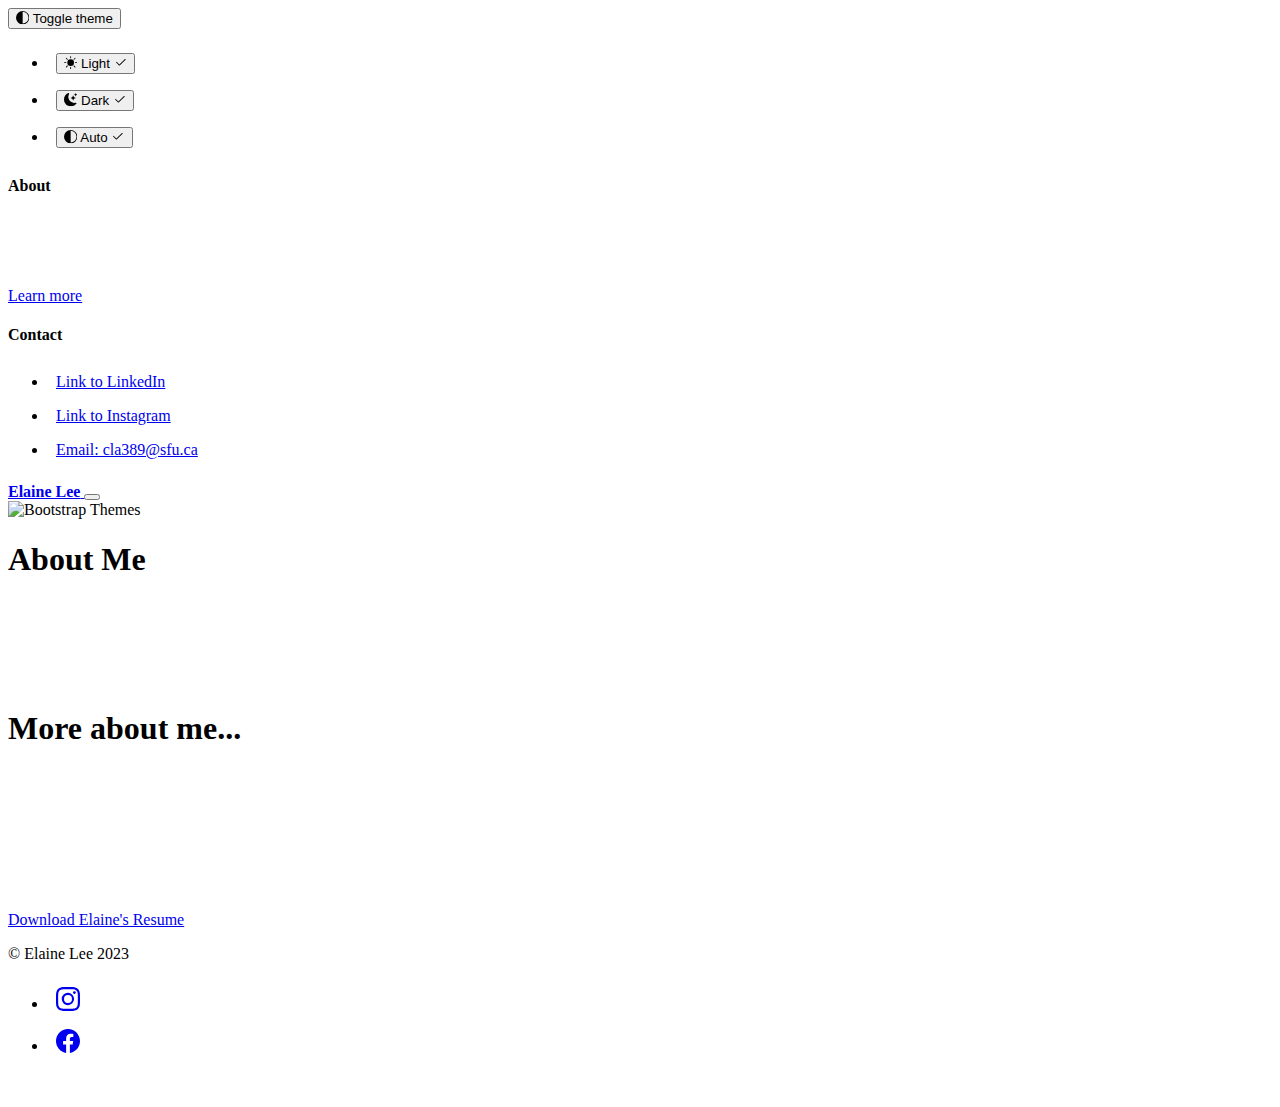
==== about.html @ 1e817f98 "Updated portfoilio" ====
<!doctype html>
<html lang="en">
  <head>
    <meta charset="utf-8">
    <meta name="viewport" content="width=device-width, initial-scale=1">
    <title>P03 Portfolio</title>
    <link href="https://cdn.jsdelivr.net/npm/bootstrap@5.3.0-alpha3/dist/css/bootstrap.min.css" rel="stylesheet" integrity="sha384-KK94CHFLLe+nY2dmCWGMq91rCGa5gtU4mk92HdvYe+M/SXH301p5ILy+dN9+nJOZ" crossorigin="anonymous">
  </head>
  <body>
    <script src="https://cdn.jsdelivr.net/npm/bootstrap@5.3.0-alpha3/dist/js/bootstrap.bundle.min.js" integrity="sha384-ENjdO4Dr2bkBIFxQpeoTz1HIcje39Wm4jDKdf19U8gI4ddQ3GYNS7NTKfAdVQSZe" crossorigin="anonymous"></script>

    <link href="../assets/dist/css/bootstrap.min.css" rel="stylesheet">
    <link rel="stylesheet" href="css/main.css">

    <style>
      .bd-placeholder-img {
        font-size: 1.125rem;
        text-anchor: middle;
        -webkit-user-select: none;
        -moz-user-select: none;
        user-select: none;
      }

      @media (min-width: 768px) {
        .bd-placeholder-img-lg {
          font-size: 3.5rem;
        }
      }

      .b-example-divider {
        width: 100%;
        height: 3rem;
        background-color: rgba(0, 0, 0, .1);
        border: solid rgba(0, 0, 0, .15);
        border-width: 1px 0;
        box-shadow: inset 0 .5em 1.5em rgba(0, 0, 0, .1), inset 0 .125em .5em rgba(0, 0, 0, .15);
      }

      .b-example-vr {
        flex-shrink: 0;
        width: 1.5rem;
        height: 100vh;
      }

      .bi {
        vertical-align: -.125em;
        fill: currentColor;
      }

      .nav-scroller {
        position: relative;
        z-index: 2;
        height: 2.75rem;
        overflow-y: hidden;
      }

      .nav-scroller .nav {
        display: flex;
        flex-wrap: nowrap;
        padding-bottom: 1rem;
        margin-top: -1px;
        overflow-x: auto;
        text-align: center;
        white-space: nowrap;
        -webkit-overflow-scrolling: touch;
      }

      .btn-bd-primary {
        --bd-violet-rgb: 112.520718, 44.062154, 249.437846;

        --bs-btn-font-weight: 600;
        --bs-btn-color: var(--bs-white);
        --bs-btn-bg: var(--bd-violet-bg);
        --bs-btn-border-color: var(--bd-violet-bg);
        --bs-btn-hover-color: var(--bs-white);
        --bs-btn-hover-bg: #6528e0;
        --bs-btn-hover-border-color: #6528e0;
        --bs-btn-focus-shadow-rgb: var(--bd-violet-rgb);
        --bs-btn-active-color: var(--bs-btn-hover-color);
        --bs-btn-active-bg: #5a23c8;
        --bs-btn-active-border-color: #5a23c8;
      }
      .bd-mode-toggle {
        z-index: 1500;
      }
    </style>



    <svg xmlns="http://www.w3.org/2000/svg" style="display: none;">
      <symbol id="check2" viewBox="0 0 16 16">
        <path d="M13.854 3.646a.5.5 0 0 1 0 .708l-7 7a.5.5 0 0 1-.708 0l-3.5-3.5a.5.5 0 1 1 .708-.708L6.5 10.293l6.646-6.647a.5.5 0 0 1 .708 0z"/>
      </symbol>
      <symbol id="circle-half" viewBox="0 0 16 16">
        <path d="M8 15A7 7 0 1 0 8 1v14zm0 1A8 8 0 1 1 8 0a8 8 0 0 1 0 16z"/>
      </symbol>
      <symbol id="moon-stars-fill" viewBox="0 0 16 16">
        <path d="M6 .278a.768.768 0 0 1 .08.858 7.208 7.208 0 0 0-.878 3.46c0 4.021 3.278 7.277 7.318 7.277.527 0 1.04-.055 1.533-.16a.787.787 0 0 1 .81.316.733.733 0 0 1-.031.893A8.349 8.349 0 0 1 8.344 16C3.734 16 0 12.286 0 7.71 0 4.266 2.114 1.312 5.124.06A.752.752 0 0 1 6 .278z"/>
        <path d="M10.794 3.148a.217.217 0 0 1 .412 0l.387 1.162c.173.518.579.924 1.097 1.097l1.162.387a.217.217 0 0 1 0 .412l-1.162.387a1.734 1.734 0 0 0-1.097 1.097l-.387 1.162a.217.217 0 0 1-.412 0l-.387-1.162A1.734 1.734 0 0 0 9.31 6.593l-1.162-.387a.217.217 0 0 1 0-.412l1.162-.387a1.734 1.734 0 0 0 1.097-1.097l.387-1.162zM13.863.099a.145.145 0 0 1 .274 0l.258.774c.115.346.386.617.732.732l.774.258a.145.145 0 0 1 0 .274l-.774.258a1.156 1.156 0 0 0-.732.732l-.258.774a.145.145 0 0 1-.274 0l-.258-.774a1.156 1.156 0 0 0-.732-.732l-.774-.258a.145.145 0 0 1 0-.274l.774-.258c.346-.115.617-.386.732-.732L13.863.1z"/>
      </symbol>
      <symbol id="sun-fill" viewBox="0 0 16 16">
        <path d="M8 12a4 4 0 1 0 0-8 4 4 0 0 0 0 8zM8 0a.5.5 0 0 1 .5.5v2a.5.5 0 0 1-1 0v-2A.5.5 0 0 1 8 0zm0 13a.5.5 0 0 1 .5.5v2a.5.5 0 0 1-1 0v-2A.5.5 0 0 1 8 13zm8-5a.5.5 0 0 1-.5.5h-2a.5.5 0 0 1 0-1h2a.5.5 0 0 1 .5.5zM3 8a.5.5 0 0 1-.5.5h-2a.5.5 0 0 1 0-1h2A.5.5 0 0 1 3 8zm10.657-5.657a.5.5 0 0 1 0 .707l-1.414 1.415a.5.5 0 1 1-.707-.708l1.414-1.414a.5.5 0 0 1 .707 0zm-9.193 9.193a.5.5 0 0 1 0 .707L3.05 13.657a.5.5 0 0 1-.707-.707l1.414-1.414a.5.5 0 0 1 .707 0zm9.193 2.121a.5.5 0 0 1-.707 0l-1.414-1.414a.5.5 0 0 1 .707-.707l1.414 1.414a.5.5 0 0 1 0 .707zM4.464 4.465a.5.5 0 0 1-.707 0L2.343 3.05a.5.5 0 1 1 .707-.707l1.414 1.414a.5.5 0 0 1 0 .708z"/>
      </symbol>
    </svg>

    <div class="dropdown position-fixed bottom-0 end-0 mb-3 me-3 bd-mode-toggle">
      <button class="btn btn-bd-primary py-2 dropdown-toggle d-flex align-items-center"
              id="bd-theme"
              type="button"
              aria-expanded="false"
              data-bs-toggle="dropdown"
              aria-label="Toggle theme (auto)">
        <svg class="bi my-1 theme-icon-active" width="1em" height="1em"><use href="#circle-half"></use></svg>
        <span class="visually-hidden" id="bd-theme-text">Toggle theme</span>
      </button>
      <ul class="dropdown-menu dropdown-menu-end shadow" aria-labelledby="bd-theme-text">
        <li>
          <button type="button" class="dropdown-item d-flex align-items-center" data-bs-theme-value="light" aria-pressed="false">
            <svg class="bi me-2 opacity-50 theme-icon" width="1em" height="1em"><use href="#sun-fill"></use></svg>
            Light
            <svg class="bi ms-auto d-none" width="1em" height="1em"><use href="#check2"></use></svg>
          </button>
        </li>
        <li>
          <button type="button" class="dropdown-item d-flex align-items-center" data-bs-theme-value="dark" aria-pressed="false">
            <svg class="bi me-2 opacity-50 theme-icon" width="1em" height="1em"><use href="#moon-stars-fill"></use></svg>
            Dark
            <svg class="bi ms-auto d-none" width="1em" height="1em"><use href="#check2"></use></svg>
          </button>
        </li>
        <li>
          <button type="button" class="dropdown-item d-flex align-items-center active" data-bs-theme-value="auto" aria-pressed="true">
            <svg class="bi me-2 opacity-50 theme-icon" width="1em" height="1em"><use href="#circle-half"></use></svg>
            Auto
            <svg class="bi ms-auto d-none" width="1em" height="1em"><use href="#check2"></use></svg>
          </button>
        </li>
      </ul>
    </div>

    
<header data-bs-theme="dark">
  <div class="collapse text-bg-dark" id="navbarHeader">
    <div class="container">
      <div class="row">
        <div class="col-sm-8 col-md-7 py-4">
          <h4>About</h4>
          <p class="text-body-secondary">Design and media art studies for four years and content and video/graphic design co-op experiences allowed
            me to maintain up-to-date knowledge of current trends and technology. Focusing on completing projects with
            innovative ideas, accuracy, and artistic skill and contributing to team success through hard work are main
            strengths as a designer. Meeting strict deadlines and leading teams to solve problems on unexpected
            incidents are also strong points.</p>
            <a href="about.html" class="btn btn-outline-secondary btn-lg px-4">Learn more</a>
        </div>
        
        <div class="col-sm-4 offset-md-1 py-4">
          <h4>Contact</h4>
          <ul class="listing">
            <li><a href="https://www.linkedin.com/in/elaine-lee-4b7743236" class="btn btn-outline-secondary btn-lg px-4">Link to LinkedIn</a></li>
            <li><a href="https://www.instagram.com/che_aine00/" class="btn btn-outline-secondary btn-lg px-4">Link to Instagram</a></li>
            <li><a href="#" class="text-body-secondary">Email: cla389@sfu.ca</a></li>
          </ul>
        </div>
      </div>
    </div>
  </div>
  
  <div class="navbar navbar-dark bg-dark shadow-sm">
    <div class="container">
      
      <a href="index.html" class="navbar-brand d-flex align-items-center">
        <strong>Elaine Lee</strong>
      </a>
      
      <button class="navbar-toggler" type="button" data-bs-toggle="collapse" data-bs-target="#navbarHeader" aria-controls="navbarHeader" aria-expanded="false" aria-label="Toggle navigation">
        <span class="navbar-toggler-icon"></span>
      </button>
    </div>
  </div>
</header>

<main>



  <div class="album py-5 bg-body-tertiary">
    <div class="container col-xxl-8 px-4 py-5">
      <div class="row flex-lg-row-reverse align-items-center g-5 py-5">
        <div class="col-10 col-sm-8 col-lg-6">
          <img src="https://carbon-media.accelerator.net/0000000mcZM/e4HODjYcXLYdkChVmBpeNI;1440x1920.jpeg?auto=webp" class="d-block mx-lg-auto img-fluid" alt="Bootstrap Themes" width="700" height="500" loading="lazy">
        </div>
        <div class="col-lg-6">
          <h1 class="display-5 fw-bold text-body-emphasis lh-1 mb-3">About Me</h1>
          <p class="lead">My goal is to become a media designer. My technical skills, knowledge, and experience in media design, UI/ UX Design, video, graphic design, and target-oriented concepts must lead me to create various suitable works such as infographics, presentations, videos, app and web page design, and social media posts. As a designer who is always willing to explore new design fields and concepts across multiple platforms, I am fluent in Adobe Creative Suite and Microsoft Office. My enthusiasm for creating media design, marketing, and business needs influenced my decision to concentrate on both Media Arts and Design at SFU and complete an 8-month Co-op as a video/content/ graphic designer. Creating instruction sheets, presentation templates, brand style guides, social media advertisements, and videos for Vorum by using a variety of computer-based techniques such as Figma and Adobe Creative Suite were my roles.
          </p>
        </div>
      </div>
    </div>
  </div>

  <div class="px-4 pt-5 my-5 text-center border-bottom">
    <h1 class="display-4 fw-bold text-body-emphasis">More about me...</h1>
    <div class="col-lg-6 mx-auto">
      <p class="lead mb-4">I am also very interested in User Interface and User Experience Design as well and this led me to take many academic courses that taught UX/UI and User Research. Developing a mobile application called CareMe which is a healthcare app which strives to easily connect diabetics and seniors with medical professionals was challenging and exciting. It specialized in featuring services for diabetes and the goal was to help people take care of their health by providing optimized services and features for diabetics. Observing and experiencing the process of building more logical, structural, and practical mobile applications through user research and user testing and watching how well it developed lead me to have more enthusiasm for the UX/UI Design field.

        My strength is that I am a media designer who has a background that demonstrates that I am a skilled designer in other design fields. I am a skilled designer who has done different types of projects for over five years, and I always bring an enthusiastic and hard-working attitude to satisfy my employers, teammates, and myself. I am confident that my academic history, media art and design concentration major, and aptitude for creativity and innovative ideas will be an invaluable addition to any existing teams. 
        </p>
        <p>    
          <a href="img/resume.pdf"  class="btn btn-outline-secondary btn-lg px-4">Download Elaine's Resume</button>
             <i class="fa fa-download"></i>
          </a>
      </p>


      </div>
    </div>
  </div>
</main>



<svg xmlns="http://www.w3.org/2000/svg" style="display: none;">
  <symbol id="bootstrap" viewBox="0 0 118 94">
    <title>Bootstrap</title>
    <path fill-rule="evenodd" clip-rule="evenodd" d="M24.509 0c-6.733 0-11.715 5.893-11.492 12.284.214 6.14-.064 14.092-2.066 20.577C8.943 39.365 5.547 43.485 0 44.014v5.972c5.547.529 8.943 4.649 10.951 11.153 2.002 6.485 2.28 14.437 2.066 20.577C12.794 88.106 17.776 94 24.51 94H93.5c6.733 0 11.714-5.893 11.491-12.284-.214-6.14.064-14.092 2.066-20.577 2.009-6.504 5.396-10.624 10.943-11.153v-5.972c-5.547-.529-8.934-4.649-10.943-11.153-2.002-6.484-2.28-14.437-2.066-20.577C105.214 5.894 100.233 0 93.5 0H24.508zM80 57.863C80 66.663 73.436 72 62.543 72H44a2 2 0 01-2-2V24a2 2 0 012-2h18.437c9.083 0 15.044 4.92 15.044 12.474 0 5.302-4.01 10.049-9.119 10.88v.277C75.317 46.394 80 51.21 80 57.863zM60.521 28.34H49.948v14.934h8.905c6.884 0 10.68-2.772 10.68-7.727 0-4.643-3.264-7.207-9.012-7.207zM49.948 49.2v16.458H60.91c7.167 0 10.964-2.876 10.964-8.281 0-5.406-3.903-8.178-11.425-8.178H49.948z"></path>
  </symbol>
  <symbol id="facebook" viewBox="0 0 16 16">
    <path d="M16 8.049c0-4.446-3.582-8.05-8-8.05C3.58 0-.002 3.603-.002 8.05c0 4.017 2.926 7.347 6.75 7.951v-5.625h-2.03V8.05H6.75V6.275c0-2.017 1.195-3.131 3.022-3.131.876 0 1.791.157 1.791.157v1.98h-1.009c-.993 0-1.303.621-1.303 1.258v1.51h2.218l-.354 2.326H9.25V16c3.824-.604 6.75-3.934 6.75-7.951z"/>
  </symbol>
  <symbol id="instagram" viewBox="0 0 16 16">
      <path d="M8 0C5.829 0 5.556.01 4.703.048 3.85.088 3.269.222 2.76.42a3.917 3.917 0 0 0-1.417.923A3.927 3.927 0 0 0 .42 2.76C.222 3.268.087 3.85.048 4.7.01 5.555 0 5.827 0 8.001c0 2.172.01 2.444.048 3.297.04.852.174 1.433.372 1.942.205.526.478.972.923 1.417.444.445.89.719 1.416.923.51.198 1.09.333 1.942.372C5.555 15.99 5.827 16 8 16s2.444-.01 3.298-.048c.851-.04 1.434-.174 1.943-.372a3.916 3.916 0 0 0 1.416-.923c.445-.445.718-.891.923-1.417.197-.509.332-1.09.372-1.942C15.99 10.445 16 10.173 16 8s-.01-2.445-.048-3.299c-.04-.851-.175-1.433-.372-1.941a3.926 3.926 0 0 0-.923-1.417A3.911 3.911 0 0 0 13.24.42c-.51-.198-1.092-.333-1.943-.372C10.443.01 10.172 0 7.998 0h.003zm-.717 1.442h.718c2.136 0 2.389.007 3.232.046.78.035 1.204.166 1.486.275.373.145.64.319.92.599.28.28.453.546.598.92.11.281.24.705.275 1.485.039.843.047 1.096.047 3.231s-.008 2.389-.047 3.232c-.035.78-.166 1.203-.275 1.485a2.47 2.47 0 0 1-.599.919c-.28.28-.546.453-.92.598-.28.11-.704.24-1.485.276-.843.038-1.096.047-3.232.047s-2.39-.009-3.233-.047c-.78-.036-1.203-.166-1.485-.276a2.478 2.478 0 0 1-.92-.598 2.48 2.48 0 0 1-.6-.92c-.109-.281-.24-.705-.275-1.485-.038-.843-.046-1.096-.046-3.233 0-2.136.008-2.388.046-3.231.036-.78.166-1.204.276-1.486.145-.373.319-.64.599-.92.28-.28.546-.453.92-.598.282-.11.705-.24 1.485-.276.738-.034 1.024-.044 2.515-.045v.002zm4.988 1.328a.96.96 0 1 0 0 1.92.96.96 0 0 0 0-1.92zm-4.27 1.122a4.109 4.109 0 1 0 0 8.217 4.109 4.109 0 0 0 0-8.217zm0 1.441a2.667 2.667 0 1 1 0 5.334 2.667 2.667 0 0 1 0-5.334z"/>
  </symbol>
  <symbol id="twitter" viewBox="0 0 16 16">
    <path d="M5.026 15c6.038 0 9.341-5.003 9.341-9.334 0-.14 0-.282-.006-.422A6.685 6.685 0 0 0 16 3.542a6.658 6.658 0 0 1-1.889.518 3.301 3.301 0 0 0 1.447-1.817 6.533 6.533 0 0 1-2.087.793A3.286 3.286 0 0 0 7.875 6.03a9.325 9.325 0 0 1-6.767-3.429 3.289 3.289 0 0 0 1.018 4.382A3.323 3.323 0 0 1 .64 6.575v.045a3.288 3.288 0 0 0 2.632 3.218 3.203 3.203 0 0 1-.865.115 3.23 3.23 0 0 1-.614-.057 3.283 3.283 0 0 0 3.067 2.277A6.588 6.588 0 0 1 .78 13.58a6.32 6.32 0 0 1-.78-.045A9.344 9.344 0 0 0 5.026 15z"/>
  </symbol>
</svg>



<div class="container">
  <footer class="d-flex flex-wrap justify-content-between align-items-center py-3 my-4 border-top">
    <div class="col-md-4 d-flex align-items-center">
      <a href="/" class="mb-3 me-2 mb-md-0 text-body-secondary text-decoration-none lh-1">
 
      </a>
      <span class="mb-3 mb-md-0 text-body-secondary">&copy; Elaine Lee 2023</span>
    </div>

    <ul class="nav col-md-4 justify-content-end list-unstyled d-flex">
      <li class="ms-3"><a class="text-body-secondary" href="https://www.instagram.com/che_aine00/"><svg class="bi" width="24" height="24"><use xlink:href="#instagram"/></svg></a></li>
      <li class="ms-3"><a class="text-body-secondary" href="https://www.facebook.com/people/Elaine-Lee/pfbid02m5JdmJsg9DFkbzcLmnB5pNFme39WpCf6ktRUJrFthtfRy3D9uSTbAbMgf65Tycgtl/"><svg class="bi" width="24" height="24"><use xlink:href="#facebook"/></svg></a></li>
    </ul>
  </footer>
</div>




    <script src="../assets/dist/js/bootstrap.bundle.min.js"></script>

      
  </body>
</html>
---- css/main.css ----
body {
  padding-bottom: 20px;
}
p{
  color:white;
}
h2{
  color:white;
}
h3{
  text-align: center;
}

li{
  padding: 0.5rem;
}
.bd-placeholder-img {
  font-size: 1.125rem;
  text-anchor: middle;
  -webkit-user-select: none;
  -moz-user-select: none;
  user-select: none;
}

@media (min-width: 768px) {
  .bd-placeholder-img-lg {
    font-size: 3.5rem;
  }
}

.b-example-divider {
  width: 100%;
  height: 3rem;
  background-color: #52b0a0;
  border: solid #52b0a0;
  border-width: 1px 0;
  box-shadow: inset 0 .5em 1.5em rgba(0, 0, 0, .1), inset 0 .125em .5em rgba(0, 0, 0, .15);
}

.b-example-vr {
  flex-shrink: 0;
  width: 1.5rem;
  height: 100vh;
}

.bi {
  vertical-align: -.125em;
  fill: currentColor;
}

.nav-scroller {
  position: relative;
  z-index: 2;
  height: 2.75rem;
  overflow-y: hidden;
}

.nav-scroller .nav {
  display: flex;
  flex-wrap: nowrap;
  padding-bottom: 1rem;
  margin-top: -1px;
  overflow-x: auto;
  text-align: center;
  white-space: nowrap;
  -webkit-overflow-scrolling: touch;
}

.btn-bd-primary {
  --bd-violet-bg: #52b0a0;
  --bd-violet-rgb: 112.520718, 44.062154, 249.437846;

  --bs-btn-font-weight: 600;
  --bs-btn-color: var(--bs-white);
  --bs-btn-bg: var(--bd-violet-bg);
  --bs-btn-border-color: var(--bd-violet-bg);
  --bs-btn-hover-color: var(--bs-white);
  --bs-btn-hover-bg:#52b0a0;
  --bs-btn-hover-border-color: #52b0a0;
  --bs-btn-focus-shadow-rgb: var(--bd-violet-rgb);
  --bs-btn-active-color: var(--bs-btn-hover-color);
  --bs-btn-active-bg: #52b0a0;
  --bs-btn-active-border-color: #52b0a0;
}
.bd-mode-toggle {
  z-index: 1500;
}

.maincolour{
  background-color: #52b0a0;
}
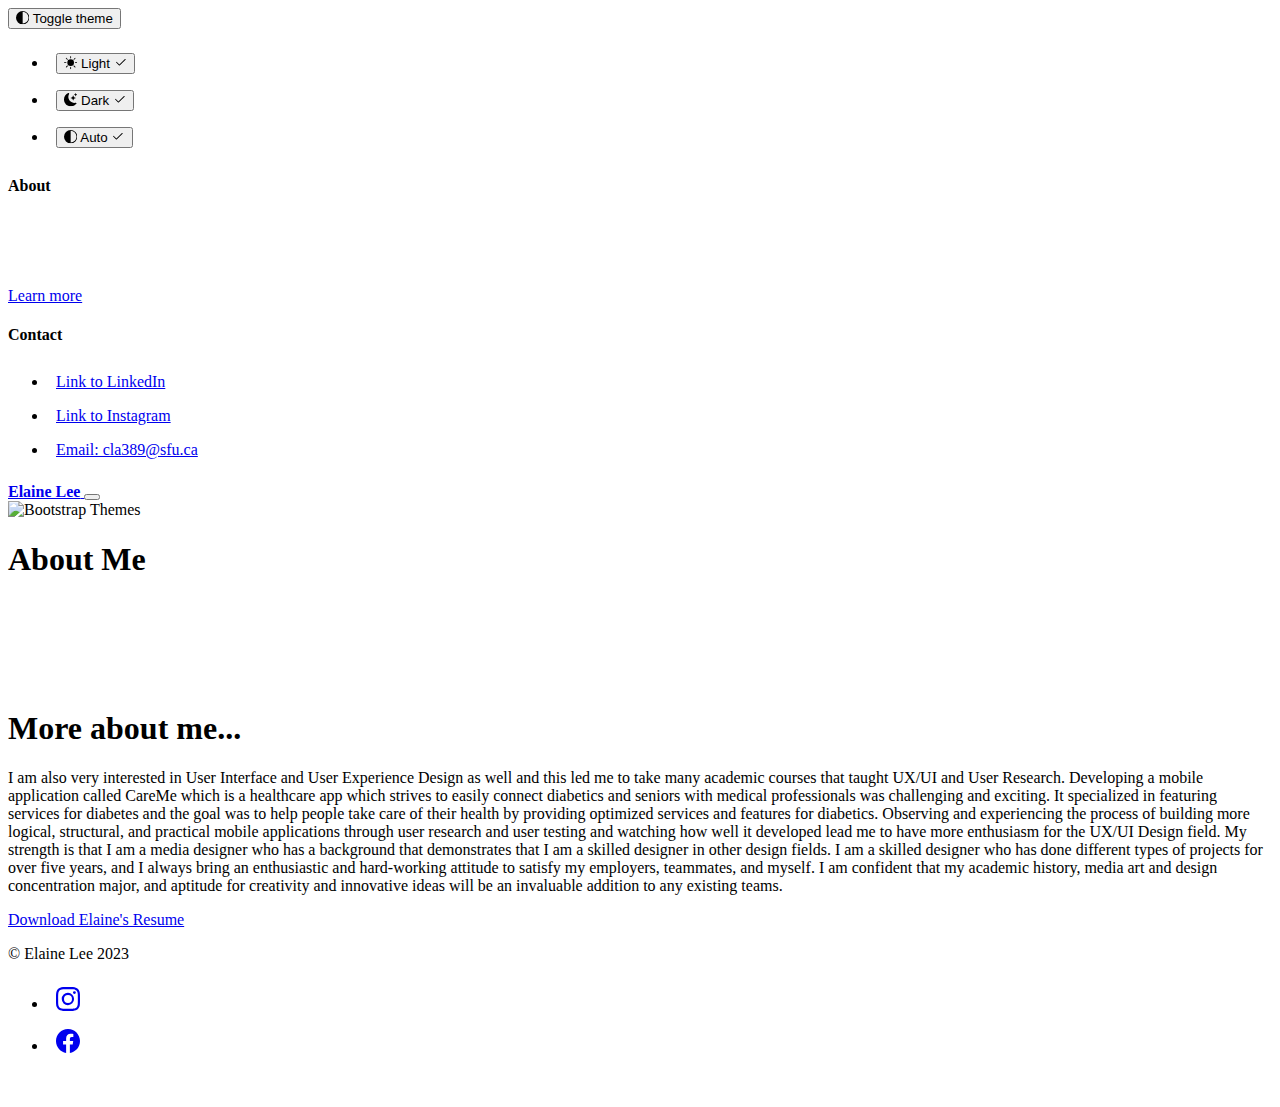
==== commit 73d5c950: "color changed" ====
--- a/about.html
+++ b/about.html
@@ -191,7 +191,7 @@
         </div>
         <div class="col-lg-6">
           <h1 class="display-5 fw-bold text-body-emphasis lh-1 mb-3">About Me</h1>
-          <p class="lead">My goal is to become a media designer. My technical skills, knowledge, and experience in media design, UI/ UX Design, video, graphic design, and target-oriented concepts must lead me to create various suitable works such as infographics, presentations, videos, app and web page design, and social media posts. As a designer who is always willing to explore new design fields and concepts across multiple platforms, I am fluent in Adobe Creative Suite and Microsoft Office. My enthusiasm for creating media design, marketing, and business needs influenced my decision to concentrate on both Media Arts and Design at SFU and complete an 8-month Co-op as a video/content/ graphic designer. Creating instruction sheets, presentation templates, brand style guides, social media advertisements, and videos for Vorum by using a variety of computer-based techniques such as Figma and Adobe Creative Suite were my roles.
+          <p class="text-body-secondary">My goal is to become a media designer. My technical skills, knowledge, and experience in media design, UI/ UX Design, video, graphic design, and target-oriented concepts must lead me to create various suitable works such as infographics, presentations, videos, app and web page design, and social media posts. As a designer who is always willing to explore new design fields and concepts across multiple platforms, I am fluent in Adobe Creative Suite and Microsoft Office. My enthusiasm for creating media design, marketing, and business needs influenced my decision to concentrate on both Media Arts and Design at SFU and complete an 8-month Co-op as a video/content/ graphic designer. Creating instruction sheets, presentation templates, brand style guides, social media advertisements, and videos for Vorum by using a variety of computer-based techniques such as Figma and Adobe Creative Suite were my roles.
           </p>
         </div>
       </div>
@@ -201,7 +201,7 @@
   <div class="px-4 pt-5 my-5 text-center border-bottom">
     <h1 class="display-4 fw-bold text-body-emphasis">More about me...</h1>
     <div class="col-lg-6 mx-auto">
-      <p class="lead mb-4">I am also very interested in User Interface and User Experience Design as well and this led me to take many academic courses that taught UX/UI and User Research. Developing a mobile application called CareMe which is a healthcare app which strives to easily connect diabetics and seniors with medical professionals was challenging and exciting. It specialized in featuring services for diabetes and the goal was to help people take care of their health by providing optimized services and features for diabetics. Observing and experiencing the process of building more logical, structural, and practical mobile applications through user research and user testing and watching how well it developed lead me to have more enthusiasm for the UX/UI Design field.
+      <p class="text-body-secondary"></p>I am also very interested in User Interface and User Experience Design as well and this led me to take many academic courses that taught UX/UI and User Research. Developing a mobile application called CareMe which is a healthcare app which strives to easily connect diabetics and seniors with medical professionals was challenging and exciting. It specialized in featuring services for diabetes and the goal was to help people take care of their health by providing optimized services and features for diabetics. Observing and experiencing the process of building more logical, structural, and practical mobile applications through user research and user testing and watching how well it developed lead me to have more enthusiasm for the UX/UI Design field.
 
         My strength is that I am a media designer who has a background that demonstrates that I am a skilled designer in other design fields. I am a skilled designer who has done different types of projects for over five years, and I always bring an enthusiastic and hard-working attitude to satisfy my employers, teammates, and myself. I am confident that my academic history, media art and design concentration major, and aptitude for creativity and innovative ideas will be an invaluable addition to any existing teams. 
         </p>
